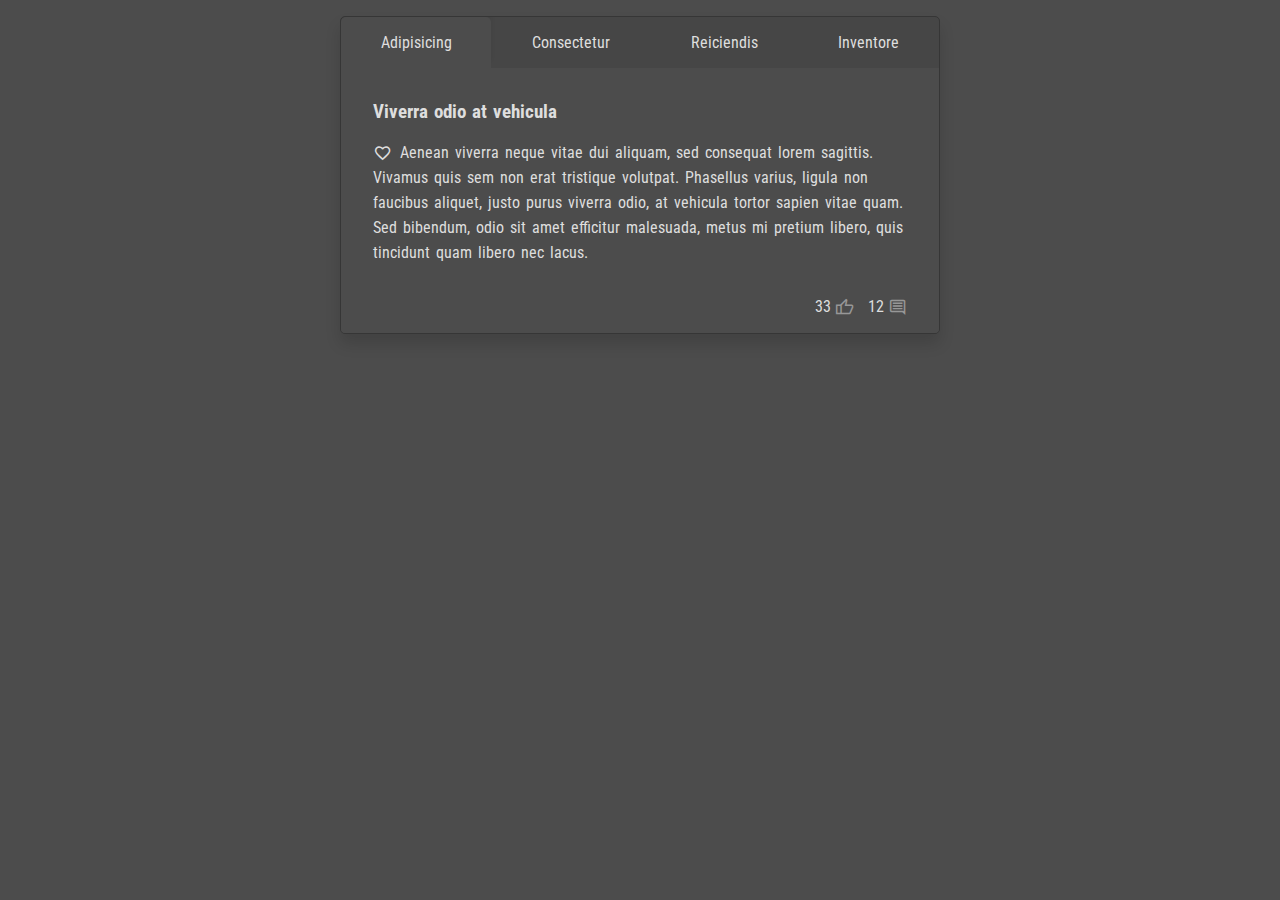
==== tabbed-menu/index.html @ d35ea117 "Add files via upload" ====
<!DOCTYPE html>
<html lang="en">
  <head>
    <meta charset="UTF-8" />
    <meta name="viewport" content="width=device-width, initial-scale=1.0" />
    <title>Document</title>
    <link
      rel="stylesheet"
      href="https://fonts.googleapis.com/css2?family=Material+Symbols+Outlined:opsz,wght,FILL,GRAD@20..48,100..700,0..1,-50..200"
    />
    <link
      href="https://fonts.googleapis.com/css2?family=Roboto+Condensed:ital,wght@0,100..900;1,100..900&display=swap"
      rel="stylesheet"
    />
    <link rel="stylesheet" href="style2.css" />
  </head>
  <body>
    <div class="container">
      <ul class="menu-wrapper">
        <li class="menu-item one active">Adipisicing</li>
        <li class="menu-item two">Consectetur</li>
        <li class="menu-item three">Reiciendis</li>
        <li class="menu-item four">Inventore</li>
        <!-- Sliding tab -->
        <div class="sliding-tab"></div>
      </ul>

      <div class="para p1 active">
        <h3>Viverra odio at vehicula</h3>
        <p>
          <span class="material-symbols-outlined"> favorite </span>Aenean
          viverra neque vitae dui aliquam, sed consequat lorem sagittis. Vivamus
          quis sem non erat tristique volutpat. Phasellus varius, ligula non
          faucibus aliquet, justo purus viverra odio, at vehicula tortor sapien
          vitae quam. Sed bibendum, odio sit amet efficitur malesuada, metus mi
          pretium libero, quis tincidunt quam libero nec lacus.
        </p>
      </div>
      <div class="para p2">
        <h3>Nam id libero sit amet nulla</h3>
        <p>
          <span class="material-symbols-outlined"> key </span> Nulla facilisi.
          Integer ultrices est nec nisi tempor, at vehicula lorem viverra.
          Vivamus at ullamcorper leo. Nam id libero sit amet nulla iaculis
          sollicitudin. Aliquam erat volutpat. Curabitur non enim non lorem
          facilisis fermentum. Cras ut mi turpis. Suspendisse ac mi ut erat
          ultricies ultrices a id libero.
        </p>
      </div>
      <div class="para p3">
        <h3>Quis velit venenatis finibus</h3>
        <p>
          <span class="material-symbols-outlined"> delete </span> Maecenas
          porttitor nisl euismod, dictum ipsum ut, venenatis eros. Aenean
          vehicula magna sed felis porttitor, ac elementum nunc interdum.
          Pellentesque viverra lacus sed turpis cursus, at commodo metus
          fermentum. Nam et arcu quis velit venenatis finibus sit amet nec
          turpis. Nunc et nisl convallis, faucibus mauris a, vehicula lacus.
        </p>
      </div>
      <div class="para p4">
        <h3>Duis vehicula libero sed</h3>
        <p>
          <span class="material-symbols-outlined"> box </span>
          Quisque at velit viverra, ornare nisi eu, tincidunt est. Praesent id
          urna non metus bibendum sagittis. Suspendisse venenatis ante id odio
          venenatis, nec scelerisque libero varius. Duis vehicula libero sed
          lorem accumsan, et pharetra risus lacinia. Proin sit amet sem
          consequat, dignissim metus eu, scelerisque augue.
        </p>
      </div>

      <div class="footer">
        <span class="material-symbols-outlined"> comment </span>
        <span>12</span>
        <span class="material-symbols-outlined"> thumb_up </span>
        <span>33</span>
      </div>
    </div>

    <script
      src="https://code.jquery.com/jquery-3.7.1.min.js"
      integrity="sha256-/JqT3SQfawRcv/BIHPThkBvs0OEvtFFmqPF/lYI/Cxo="
      crossorigin="anonymous"
    ></script>

    <script>
      $(document).ready(function () {
        // getting the active menu-item at first
        var activeMenuItem = $(".menu-wrapper .menu-item.active")[0];
        var activeContent = $(".para.active")[0];

        // click event listener for menu-item(s)
        $(".menu-wrapper .menu-item").click(function (e) {
          // getting the targeted element
          var targetElement = e.target;

          //   getting targeted elements last class to see if the clicked menu-item has .active in its classList
          var targetsLastClassName =
            targetElement.classList[targetElement.classList.length - 1];

          //   IF THE ITEM IS NOT .active .menu-item THEN
          if (targetsLastClassName !== "active") {
            // first remove .active from previous .menu-item.active
            activeMenuItem.classList.remove("active");
            // keep the most recent targeted menu-item in the specified variable for later events
            activeMenuItem = targetElement;
            // add .active to that recent targeted menu-item
            activeMenuItem.classList.add("active");

            // active the related content beneath the menu-wrapper
            switch (targetsLastClassName) {
              case "one":
                $(".para.active")[0].classList.remove("active");
                $(".para.p1")[0].classList.add("active");
                break;
              case "two":
                $(".para.active")[0].classList.remove("active");
                $(".para.p2")[0].classList.add("active");
                break;
              case "three":
                $(".para.active")[0].classList.remove("active");
                $(".para.p3")[0].classList.add("active");
                break;
              case "four":
                $(".para.active")[0].classList.remove("active");
                $(".para.p4")[0].classList.add("active");
                break;
            }
          }
        });
      });
    </script>
  </body>
</html>
---- tabbed-menu/style2.css ----
:root {
  --main-bg: #4c4c4c;
  --background-color: var(--main-bg);
  --text-color: #dedede;
  --container-bg: #464646;
  --box-shadow: #0002;
  --sliding-tab-bg: var(--main-bg);
  --sliding-tab-box-shadow: #0001;
  --para-bg: var(--main-bg);
  --footer-bg: var(--main-bg);
  --footer-icon-color: #979797;
  --border-radius: 5px;
}

* {
  margin: 0;
  padding: 0;
  box-sizing: border-box;
  font-family: "Roboto Condensed", serif;
}
ul,
ol,
li {
  list-style: none;
}
html,
body {
  min-height: 100%;
}

body {
  background-color: var(--background-color);
  padding: 1em;
  color: var(--text-color);
}

.container {
  min-width: 400px;
  max-width: 600px;
  background-color: var(--container-bg);
  box-shadow: 0 10px 15px var(--box-shadow);
  border-radius: var(--border-radius);
  margin: auto;
  overflow: hidden;
  position: relative;
  border: 1px solid #363636;
}

.menu-wrapper {
  display: flex;
  position: relative;
  z-index: 1;
}

.menu-wrapper .menu-item {
  flex-grow: 1;
  text-align: center;
  padding: 1em;
  z-index: 3;
  cursor: pointer;
}


.container .sliding-tab {
  position: absolute;
  width: calc(100% / 4);
  height: 100%;
  background-color: var(--sliding-tab-bg);
  transition: all 0.3s ease-out;
  z-index: 1;
  bottom: 0;
  border-radius: var(--border-radius) var(--border-radius) 0 0;
  box-shadow: 0 -8px 5px var(--sliding-tab-box-shadow);
}

.menu-wrapper .menu-item.one.active ~ .sliding-tab {
  transform: translateX(0);
}
.menu-wrapper .menu-item.two.active ~ .sliding-tab {
  transform: translateX(calc(calc(100% / 4) * 4.25));
}
.menu-wrapper .menu-item.three.active ~ .sliding-tab {
  transform: translateX(calc(calc(100% / 4) * 8.3));
}
.menu-wrapper .menu-item.four.active ~ .sliding-tab {
  transform: translateX(calc(300%));
}

.para {
  background-color: var(--para-bg);
  padding: 2em;
  line-height: 25px;
  word-spacing: 2px;
  transition: all 0.3s ease-out;
  display: none;
}
.para.active {
  display: block;
}

.para span {
  font-size: 1.2em;
  vertical-align: middle;
  padding-right: 8px;
}
.para h3 {
  margin-bottom: 0.8em;
}

.footer {
  background-color: var(--footer-bg);
  padding: 0 2em 1em;
  direction: rtl;
}
.footer .material-symbols-outlined {
  font-size: 1.2em;
  vertical-align: middle;
  color: var(--footer-icon-color);
}

.footer span:not(.material-symbols-outlined) {
  margin-left: 10px;
}
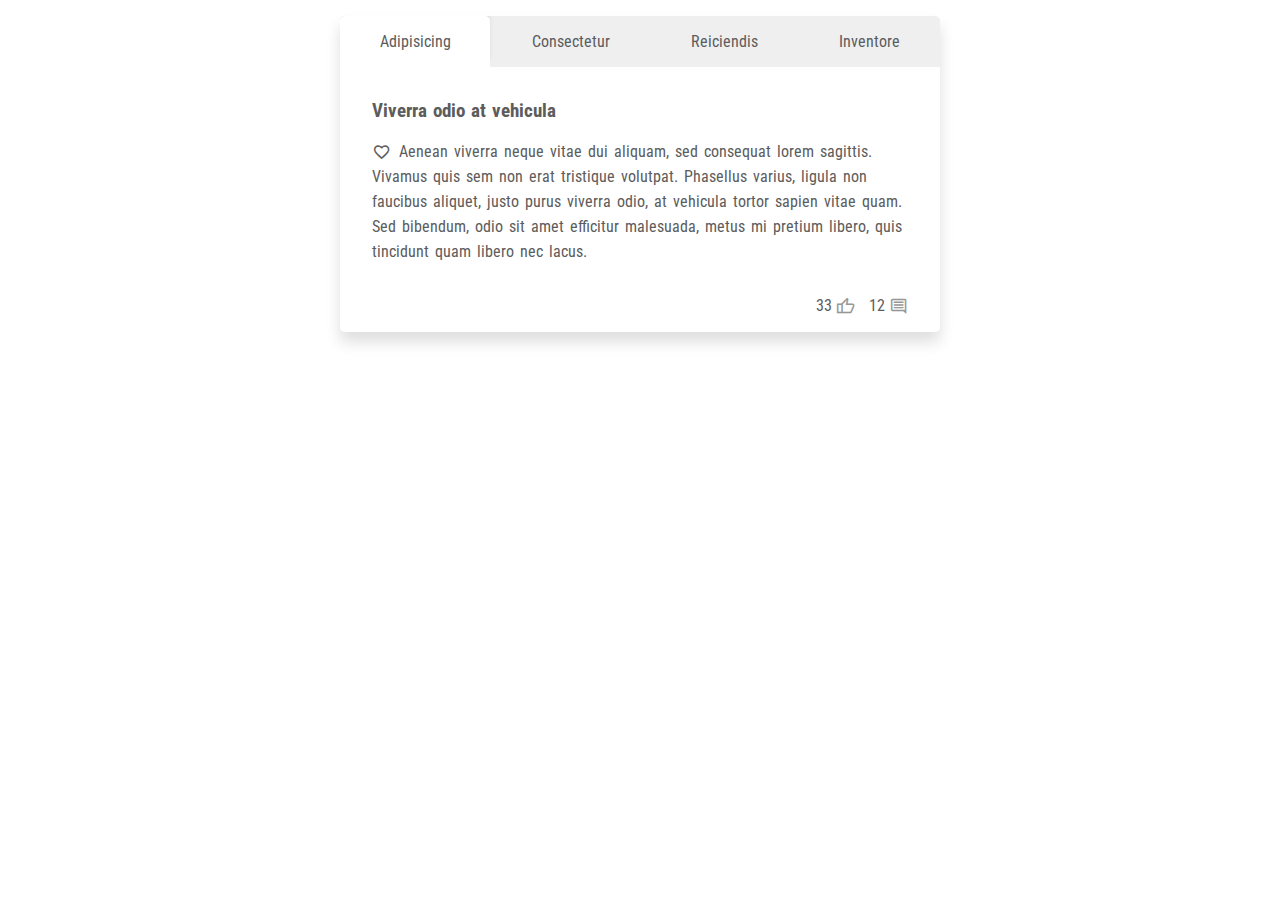
==== commit 1cace2ce: "Update index.html" ====
--- a/tabbed-menu/index.html
+++ b/tabbed-menu/index.html
@@ -12,7 +12,7 @@
       href="https://fonts.googleapis.com/css2?family=Roboto+Condensed:ital,wght@0,100..900;1,100..900&display=swap"
       rel="stylesheet"
     />
-    <link rel="stylesheet" href="style2.css" />
+    <link rel="stylesheet" href="style.css" />
   </head>
   <body>
     <div class="container">
--- a/tabbed-menu/style.css
+++ b/tabbed-menu/style.css
@@ -0,0 +1,132 @@
+* {
+  margin: 0;
+  padding: 0;
+  box-sizing: border-box;
+  font-family: "Roboto Condensed", serif;
+}
+ul,
+ol,
+li {
+  list-style: none;
+}
+html,
+body {
+  min-height: 100%;
+}
+
+body {
+  background-color: #fff;
+  padding: 1em;
+  color: #5c5c5c;
+}
+
+.container {
+  min-width: 400px;
+  max-width: 600px;
+  background-color: #efefef;
+  box-shadow: 0 10px 15px #0002;
+  border-radius: 5px;
+  margin: auto;
+  overflow: hidden;
+  position: relative;
+}
+
+.menu-wrapper {
+  display: flex;
+  position: relative;
+  z-index: 1;
+}
+
+.menu-wrapper .menu-item {
+  flex-grow: 1;
+  text-align: center;
+  padding: 1em;
+  z-index: 3;
+  cursor: pointer;
+}
+
+.menu-wrapper .menu-item::after {
+  content: "";
+  display: block;
+  /* width: 80px; */
+  width: 0;
+  height: 1px;
+  border-radius: 1px;
+  position: absolute;
+  bottom: 10px;
+  background-color: #979797;
+  transform: translateX(45px);
+  transition: all 0.3s ease-out;
+}
+
+.menu-wrapper .menu-item:not(.active):hover::after {
+  width: 80px;
+  transform: translateX(5px);
+}
+
+/* SLIDING TAB */
+
+.container .sliding-tab {
+  position: absolute;
+  width: calc(100% / 4);
+  height: 100%;
+  background-color: #ffffff;
+  transition: all 0.3s ease-out;
+  z-index: 1;
+  bottom: 0;
+  border-radius: 5px 5px 0 0;
+  box-shadow: 0 -8px 5px #0001;
+}
+
+.menu-wrapper .menu-item.one.active ~ .sliding-tab {
+  transform: translateX(0);
+}
+.menu-wrapper .menu-item.two.active ~ .sliding-tab {
+  transform: translateX(calc(calc(100% / 4) * 4.25));
+}
+.menu-wrapper .menu-item.three.active ~ .sliding-tab {
+  transform: translateX(calc(calc(100% / 4) * 8.3));
+}
+.menu-wrapper .menu-item.four.active ~ .sliding-tab {
+  transform: translateX(calc(300%));
+}
+
+/* MAIN CONTENT */
+.para {
+  background-color: #fff;
+  padding: 2em;
+  line-height: 25px;
+  word-spacing: 2px;
+  transition: all 0.3s ease-out;
+
+  display: none;
+}
+.para.active {
+  display: block;
+}
+
+.para span {
+  font-size: 1.2em;
+  vertical-align: middle;
+  padding-right: 8px;
+}
+.para h3 {
+  margin-bottom: 0.8em;
+}
+
+/*  */
+
+.footer {
+  background-color: #fff;
+  padding: 0 2em 1em;
+  direction: rtl;
+}
+.footer .material-symbols-outlined {
+  font-size: 1.2em;
+  vertical-align: middle;
+  color: #979797;
+}
+
+.footer span:not(.material-symbols-outlined) {
+  margin-left: 10px;
+}
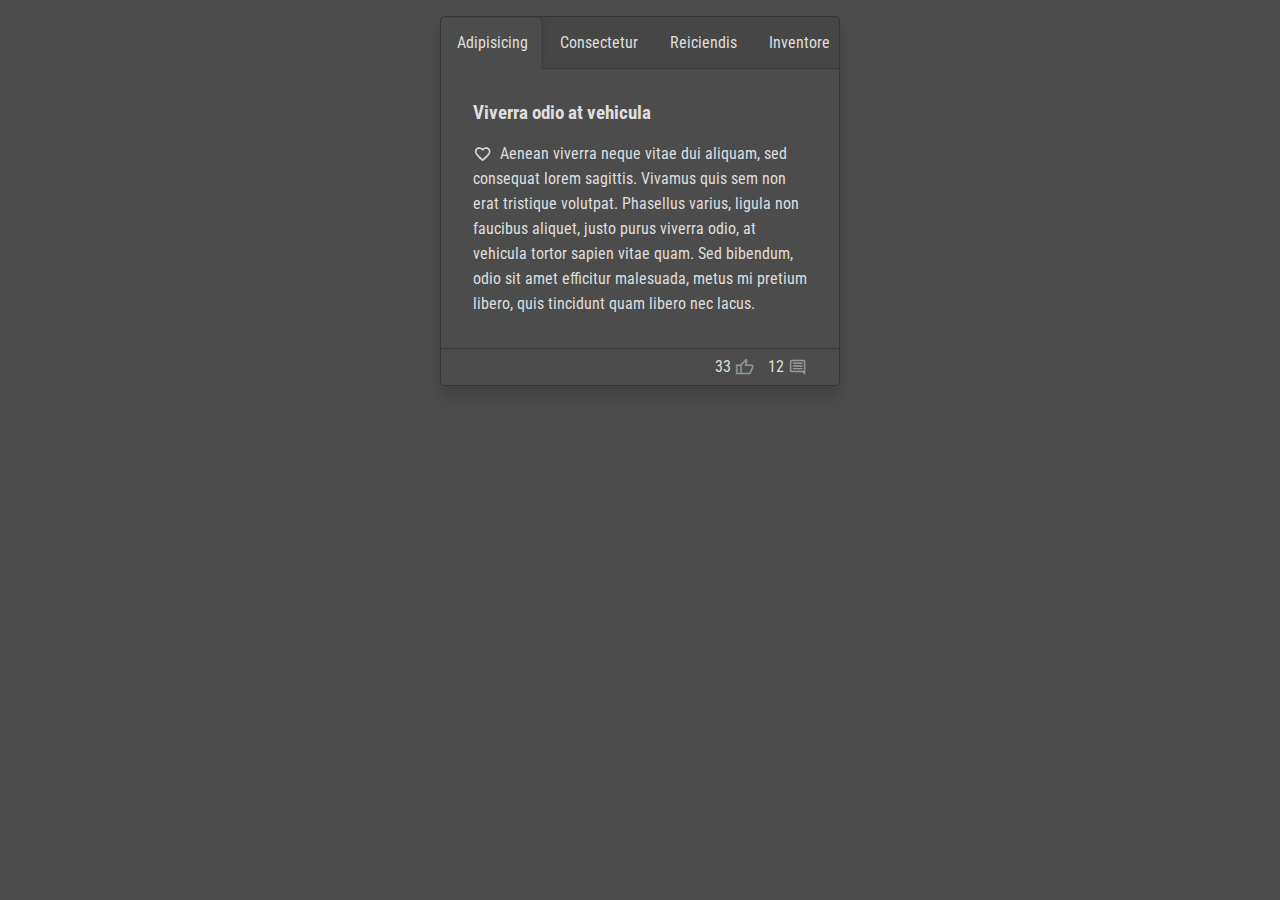
==== commit d05cbabc: "Add files via upload" ====
--- a/tabbed-menu/index.html
+++ b/tabbed-menu/index.html
@@ -12,7 +12,7 @@
       href="https://fonts.googleapis.com/css2?family=Roboto+Condensed:ital,wght@0,100..900;1,100..900&display=swap"
       rel="stylesheet"
     />
-    <link rel="stylesheet" href="style.css" />
+    <link rel="stylesheet" href="style2.css" />
   </head>
   <body>
     <div class="container">
--- a/tabbed-menu/style2.css
+++ b/tabbed-menu/style2.css
@@ -0,0 +1,125 @@
+:root {
+  --main-bg: #4c4c4c;
+  --background-color: var(--main-bg);
+  --text-color: #dedede;
+  --container-bg: #464646;
+  --box-shadow: #0002;
+  --sliding-tab-bg: var(--main-bg);
+  --sliding-tab-box-shadow: #0001;
+  --para-bg: var(--main-bg);
+  --footer-bg: var(--main-bg);
+  --footer-icon-color: #979797;
+  --border-radius: 5px;
+}
+
+* {
+  margin: 0;
+  padding: 0;
+  box-sizing: border-box;
+  font-family: "Roboto Condensed", serif;
+}
+ul,
+ol,
+li {
+  list-style: none;
+}
+html,
+body {
+  min-height: 100%;
+}
+
+body {
+  background-color: var(--background-color);
+  padding: 1em;
+  color: var(--text-color);
+}
+
+.container {
+  width: 400px;
+  background-color: var(--container-bg);
+  box-shadow: 0 10px 15px var(--box-shadow);
+  border-radius: var(--border-radius);
+  margin: auto;
+  overflow: hidden;
+  position: relative;
+  border: 1px solid #363636;
+}
+
+.menu-wrapper {
+  display: flex;
+  position: relative;
+  z-index: 1;
+}
+
+.menu-wrapper .menu-item {
+  flex-grow: 1;
+  text-align: center;
+  padding: 1em;
+  z-index: 3;
+  cursor: pointer;
+}
+
+.container .sliding-tab {
+  position: absolute;
+  width: calc(100% / 4);
+  height: 100%;
+  background-color: var(--sliding-tab-bg);
+  transition: all 0.3s ease-out;
+  z-index: 1;
+  bottom: 0;
+  border-radius: var(--border-radius) var(--border-radius) 0 0;
+  box-shadow: 0 -8px 5px var(--sliding-tab-box-shadow);
+  border: 1px solid #363636;
+  border-bottom: none;
+}
+
+.menu-wrapper .menu-item.one.active ~ .sliding-tab {
+  transform: translateX(0) scale(1.035);
+}
+.menu-wrapper .menu-item.two.active ~ .sliding-tab {
+  transform: translateX(calc(calc(100% / 4) * 4.25)) scale(1.035);
+}
+.menu-wrapper .menu-item.three.active ~ .sliding-tab {
+  transform: translateX(calc(calc(100% / 4) * 8.3)) scale(1.035);
+}
+.menu-wrapper .menu-item.four.active ~ .sliding-tab {
+  transform: translateX(calc(300%)) scale(1.035);
+}
+
+.para {
+  background-color: var(--para-bg);
+  padding: 2em;
+  line-height: 25px;
+  transition: all 0.3s ease-out;
+  display: none;
+  border-top: 1px solid #363636;
+  border-bottom: 1px solid #363636;
+}
+.para.active {
+  display: block;
+}
+
+.para span {
+  font-size: 1.2em;
+  vertical-align: middle;
+  padding-right: 8px;
+}
+.para h3 {
+  margin-bottom: 0.8em;
+}
+
+.footer {
+  background-color: var(--footer-bg);
+  padding: 0.5em 2em 0.5em;
+  direction: rtl;
+}
+.footer .material-symbols-outlined {
+  font-size: 1.2em;
+  vertical-align: middle;
+  color: var(--footer-icon-color);
+  cursor: pointer;
+}
+
+.footer span:not(.material-symbols-outlined) {
+  margin-left: 10px;
+}
